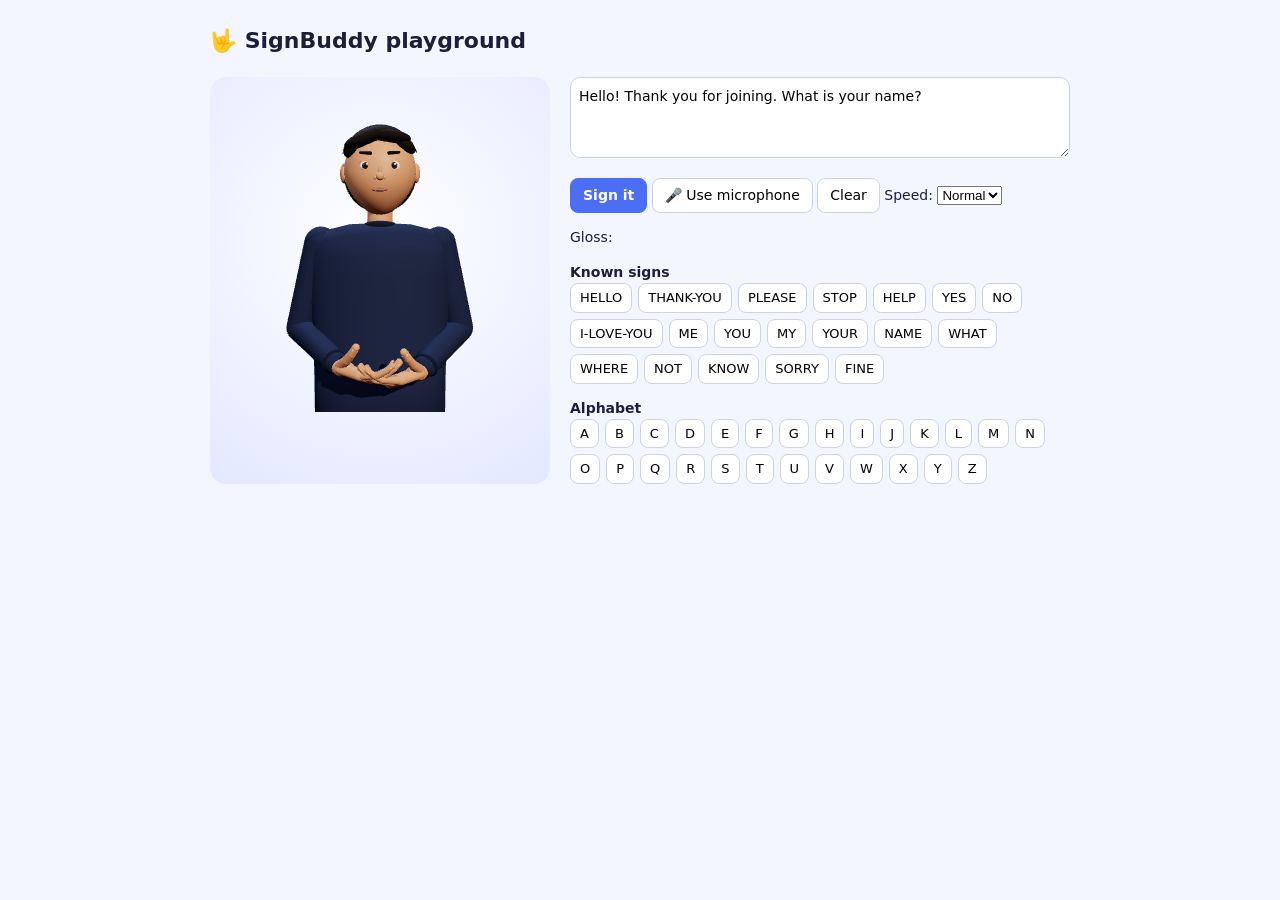
==== extension/test/playground.html @ 770f475b "Add files via upload" ====
<!doctype html>
<html lang="en">
<head>
  <meta charset="utf-8">
  <meta name="viewport" content="width=device-width, initial-scale=1">
  <title>SignBuddy Playground</title>
  <style>
    body { font: 14px/1.5 system-ui, sans-serif; margin: 0; background: #f4f6ff; color: #1b1f3a; }
    main { max-width: 860px; margin: 0 auto; padding: 24px 16px; display: grid; gap: 20px;
      grid-template-columns: 340px 1fr; }
    @media (max-width: 720px) { main { grid-template-columns: 1fr; } }
    h1 { grid-column: 1 / -1; margin: 0; font-size: 22px; }
    .stage { background: radial-gradient(circle at 50% 40%, #fff, #e3e8ff); border-radius: 16px;
      display: flex; flex-direction: column; align-items: center; padding: 10px; }
    #gloss { min-height: 24px; font-weight: 700; margin-top: 6px; text-align: center; }
    #gloss .now { background: #4c6ef5; color: #fff; padding: 1px 6px; border-radius: 6px; }
    #gloss .l { color: #8a91b5; } #gloss .l.cur { color: #fff; }
    #gloss .next { color: #8a91b5; margin-left: 6px; }
    .panel { display: grid; gap: 14px; align-content: start; }
    textarea { width: 100%; box-sizing: border-box; font: inherit; padding: 8px; border-radius: 10px; border: 1px solid #ccd2ee; }
    button { font: inherit; padding: 6px 12px; border-radius: 8px; border: 1px solid #ccd2ee; background: #fff; cursor: pointer; }
    button.primary { background: #4c6ef5; color: #fff; border-color: #4c6ef5; font-weight: 600; }
    .chips { display: flex; flex-wrap: wrap; gap: 6px; }
    .chips button { padding: 4px 9px; font-size: 13px; }
    code { background: #e6e9f8; padding: 2px 6px; border-radius: 6px; }
    #out { font-family: ui-monospace, monospace; font-size: 13px; }
  </style>
</head>
<body>
<main>
  <h1>🤟 SignBuddy playground</h1>
  <div class="stage">
    <canvas id="c"></canvas>
    <div id="gloss"></div>
  </div>
  <div class="panel">
    <div>
      <textarea id="text" rows="3">Hello! Thank you for joining. What is your name?</textarea>
      <p>
        <button class="primary" id="go">Sign it</button>
        <button id="mic">🎤 Use microphone</button>
        <button id="clear">Clear</button>
        Speed:
        <select id="speed"><option value="0.6">Slow</option><option value="1" selected>Normal</option><option value="1.6">Fast</option></select>
      </p>
      <div>Gloss: <span id="out"></span></div>
      <div id="backlog"></div>
    </div>
    <div>
      <b>Known signs</b>
      <div class="chips" id="words"></div>
    </div>
    <div>
      <b>Alphabet</b>
      <div class="chips" id="letters"></div>
    </div>
  </div>
</main>
<script src="../lib/three.min.js"></script>
<script src="../content/gloss.js"></script>
<script src="../content/handshapes.js"></script>
<script src="../content/signs.js"></script>
<script src="../content/avatar.js"></script>
<script src="../content/signs3d.js"></script>
<script src="../content/avatar3d.js"></script>
<script src="../stt/stt.js"></script>
<script src="../stt/webspeech.js"></script>
<script src="playground.js"></script>
</body>
</html>
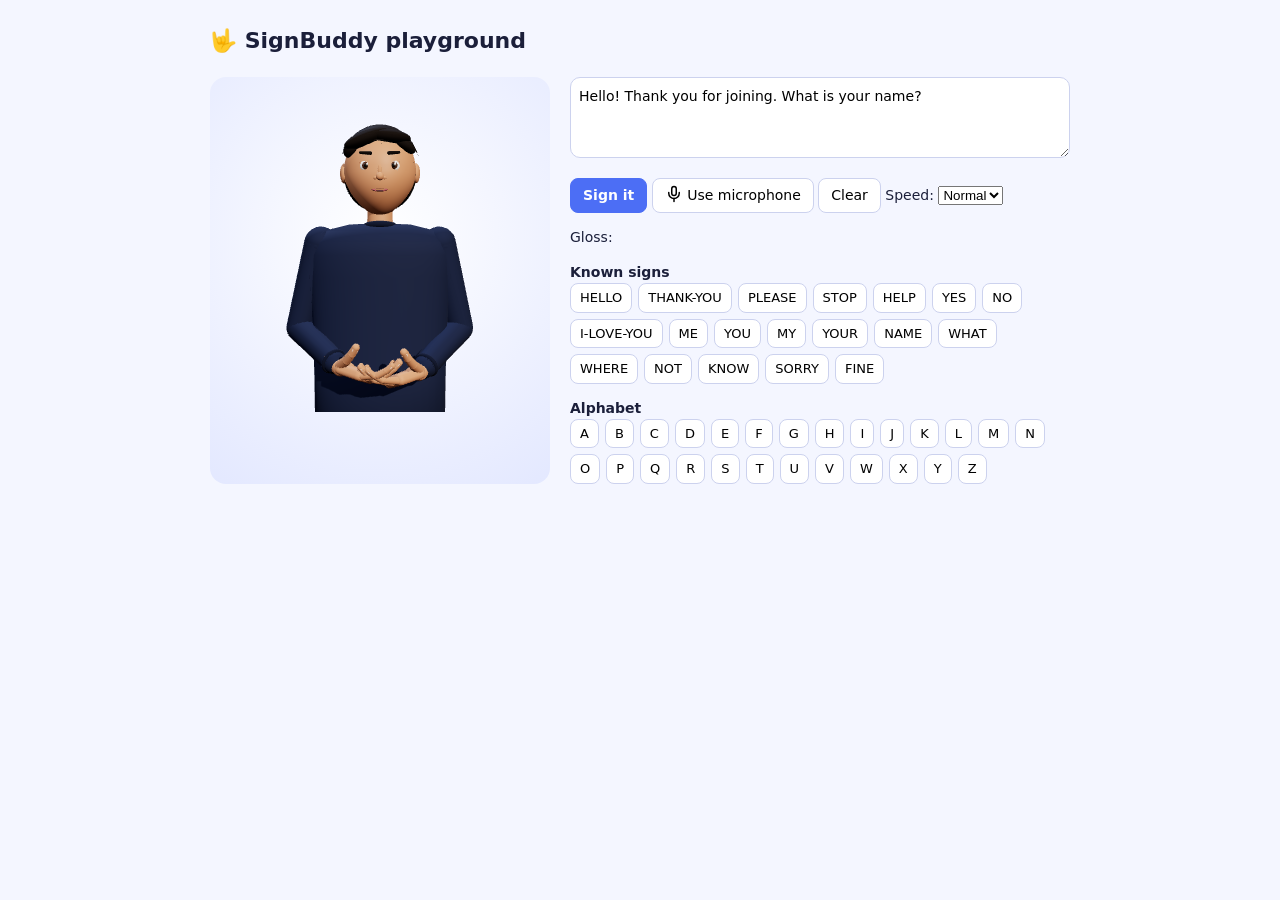
==== commit 77a7023e: "Use an outline mic icon instead of the emoji" ====
--- a/extension/test/playground.html
+++ b/extension/test/playground.html
@@ -38,7 +38,7 @@
       <textarea id="text" rows="3">Hello! Thank you for joining. What is your name?</textarea>
       <p>
         <button class="primary" id="go">Sign it</button>
-        <button id="mic">🎤 Use microphone</button>
+        <button id="mic"><svg style="vertical-align:-3px" width="18" height="18" viewBox="0 0 24 24" fill="none" stroke="currentColor" stroke-width="2" stroke-linecap="round" stroke-linejoin="round" aria-hidden="true"><rect x="9" y="2" width="6" height="12" rx="3"/><path d="M19 10v1a7 7 0 0 1-14 0v-1"/><line x1="12" y1="18" x2="12" y2="22"/></svg> Use microphone</button>
         <button id="clear">Clear</button>
         Speed:
         <select id="speed"><option value="0.6">Slow</option><option value="1" selected>Normal</option><option value="1.6">Fast</option></select>
